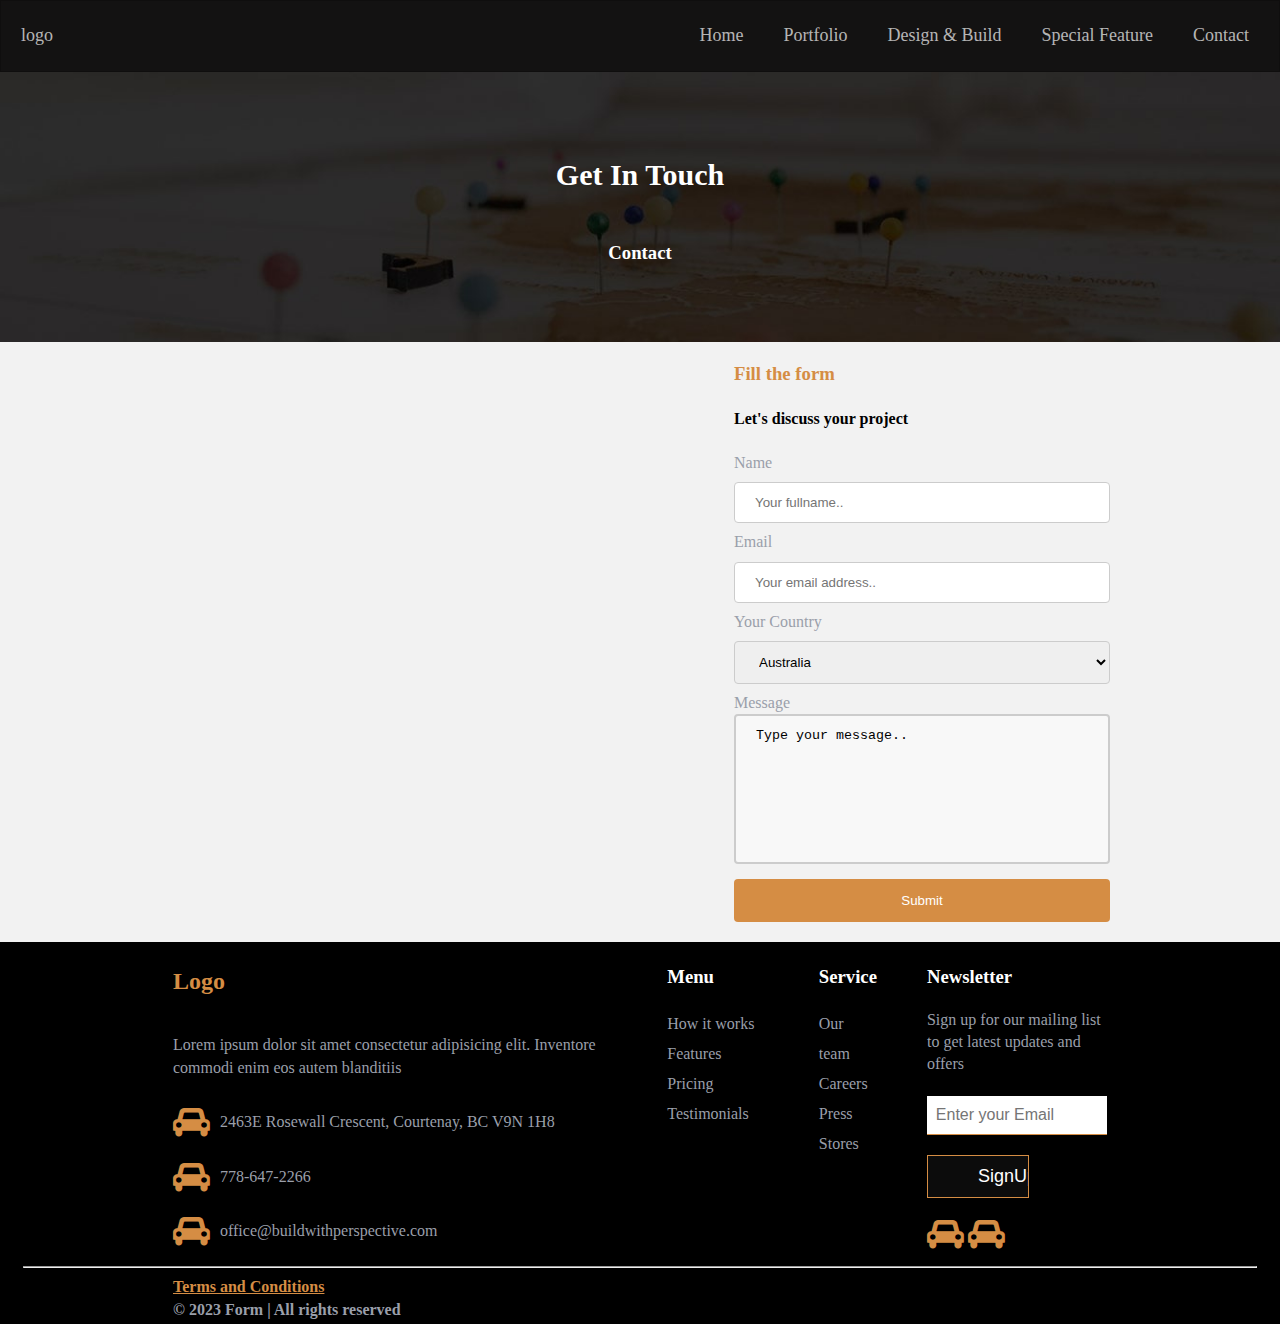
==== contact.html @ 9a8a7026 "Added contact page" ====
<!DOCTYPE html>
<html lang="en">
  <head>
    <meta charset="UTF-8" />
    <meta name="viewport" content="width=device-width, initial-scale=1.0" />
    <title>Perspective design solution</title>
    <link rel="stylesheet" href="style.css" />
    <link
      rel="stylesheet"
      href="https://cdnjs.cloudflare.com/ajax/libs/font-awesome/4.7.0/css/font-awesome.min.css"
    />
    <script>
      function showNav() {
        let mainNav = document.getElementById("main-nav");
        let navbarToggle = document.getElementById("navbar-toggle");

        if (navbarToggle.classList.contains("active")) {
          mainNav.style.display = "none";
          navbarToggle.classList.remove("active");
        } else {
          mainNav.style.display = "flex";
          navbarToggle.classList.add("active");
        }
      }
    </script>
    <!-- DGL 103 CVS1 - Ravinder Singh - Project -->
  </head>

  <body>
    <header>
      <!-- Menu Bar -->
      <nav>
        <!-- Menu Button -->
        <span id="navbar-toggle" onclick="showNav()"
          ><i class="fa fa-bars"></i
        ></span>
        <!-- Website Logo -->
        <a href="#" class="logo">logo</a>
        <!-- Menu List -->
        <ul id="main-nav">
          <li>
            <a class="nav-links" href="index.html">Home</a>
          </li>
          <li>
            <a class="nav-links" href="how-it-works.html">Portfolio</a>
          </li>
          <li>
            <a class="nav-links" href="features.html">Design & Build</a>
          </li>
          <li>
            <a class="nav-links" href="press.html">Special Feature</a>
          </li>
          <li>
            <a class="nav-links" href="contact.html">Contact</a>
          </li>
        </ul>
      </nav>
    </header>
    <main>
      <section class="contact-banner">
        <h2 class="color-theme-light">Get in touch</h2>
        <h3 class="color-theme-light">Contact</h3>
      </section>
      <section class="contact-us">
          <iframe width="100%" height="560" frameborder="0" scrolling="no" marginheight="0" marginwidth="0" src="https://maps.google.com/maps?width=100%25&amp;height=600&amp;hl=en&amp;q=Malet%20St,%20London%20WC1E%207HU,%20United%20Kingdom+(Your%20Business%20Name)&amp;t=&amp;z=14&amp;ie=UTF8&amp;iwloc=B&amp;output=embed"></iframe>
          <div>
            <h3 class="color-theme-highlighted"> Fill the form</h3>
            <h4 class="color-theme-dark">Let's discuss your project</h4>
            <form action="/action_page.php">
              <label for="fname">Name</label>
              <input class="inputfield-text" type="text" id="fname" name="firstname" placeholder="Your fullname..">
          
              <label for="lname">Email</label>
              <input class="inputfield-text" type="email" id="email" name="email" placeholder="Your email address..">
          
              <label for="country">Your Country</label>
              <select class="input-select" id="country" name="country">
                <option value="australia">Australia</option>
                <option value="canada">Canada</option>
                <option value="usa">USA</option>
              </select>
              <label for="message">Message</label>
              <textarea>Type your message..</textarea>
              <input class="input-submit" type="submit" value="Submit">
            </form>
          </div>
      </section>
    </main>

    <footer>
      <section class="footer-container">
        <div class="footer-address-container">
          <div class="footer-info">
            <h2 class="color-theme-highlighted">Logo</h2>
            <p>
              Lorem ipsum dolor sit amet consectetur adipisicing elit. Inventore
              commodi enim eos autem blanditiis
            </p>
          </div>
          <div class="footer-address">
            <div>
              <span class="fa fa-car fa-2x color-theme-highlighted"></span>
              <p>2463E Rosewall Crescent, Courtenay, BC V9N 1H8</p>
            </div>
            <div>
              <span class="fa fa-car fa-2x color-theme-highlighted"></span>
              <p>778-647-2266</p>
            </div>
            <div>
              <span class="fa fa-car fa-2x color-theme-highlighted"></span>
              <p>office@buildwithperspective.com</p>
            </div>
          </div>
        </div>

        <div class="footer-menu">
          <div class="footer-menu-list">
            <h3 class="color-theme-light">Menu</h3>
            <ul>
              <li>How it works</li>
              <li>Features</li>
              <li>Pricing</li>
              <li>Testimonials&nbsp;&nbsp;&nbsp;&nbsp;&nbsp;</li>
            </ul>
          </div>
          <div class="footer-menu-list">
            <h3 class="color-theme-light">Service</h3>
            <ul>
              <li>Our team</li>
              <li>Careers</li>
              <li>Press</li>
              <li>Stores</li>
            </ul>
          </div>
          <div>
            <h3 class="color-theme-light">Newsletter</h3>
            <ul>
              <li>
                Sign up for our mailing list to get latest updates and offers
              </li>
              <li>
                <form action="#" method="POST">
                  <input
                    class="inputfield-signup"
                    type="text"
                    required
                    placeholder="  Enter your Email"
                    name="signup"
                    id="signup"
                  />
                  <input
                    class="signup-button"
                    type="submit"
                    name="SignUp"
                    value="SignUp"
                  />
                </form>
              </li>
              <li>
                <span class="fa fa-car fa-2x color-theme-highlighted"></span>
                <span class="fa fa-car fa-2x color-theme-highlighted"></span>
              </li>
            </ul>
          </div>
        </div>
      </section>
      <hr />
      <section class="footer-disclaimer">
        <a href="#"><b>Terms and Conditions</b></a>
        <b> &copy; 2023 Form | All rights reserved</b>
      </section>
    </footer>
  </body>
</html>
---- style.css ----
html {
  font-size: 62.5%;
}

body {
  font-family: "Montserrat", serif;
  margin: 0;
  padding: 0;
  font-size: 1.8rem;
  line-height: 1.4;
  color: #9a9faa;
  background-color: #f2f2f2;
}
.wrapper-width {
  width: 1170px;
  margin: auto;
}

/* ==> Color theme <== */

.color-theme-dark {
  color: black;
}
.color-theme-light {
  color: white;
}
.color-theme-highlighted {
  color: #d58d44;
}

/* ==>  Nav Style <== */

nav {
  font-size: 1.8rem;
  background-color: rgb(19, 18, 18);
  border: 1px solid rgba(0, 0, 0, 0.2);
}

nav ul {
  list-style-type: none;
  display: none;
  flex-direction: column;
}

nav li {
  margin: 5px auto;
}

.nav-links,
.logo {
  text-decoration: none;
  color: rgba(255, 255, 255, 0.7);
}

.logo {
  display: inline-block;
  margin-top: 10px;
  margin-left: 20px;
}

#navbar-toggle {
  position: absolute;
  top: 10px;
  right: 20px;
  cursor: pointer;
  color: rgba(255, 255, 255, 0.8);
  font-size: 2.4rem;
}
/* ------------------   Home Page   ------------------------*/

/* ==>  Hero Style <== */
.hero {
  display: flex;
  flex-direction: column;
  background-image: url(images/banner-3.jpg);
  background-repeat: no-repeat;
  background-size: cover;
  background-position: top;
  text-align: center;
  align-items: center;
  justify-content: center;
  height: 50vh;
}
.hero h1 {
  font-size: 12vw;
  text-transform: uppercase;
  letter-spacing: 2rem;
}
.hero p {
  font-size: 1.8vw;
  font-weight: 500;
  text-transform: uppercase;
}

/* ==>  Service Style <== */
.service {
  margin: 0 20px;
  background-color: white;
  padding: 10px 20px;
  box-shadow: rgba(0, 0, 0, 0.24) 0px 10px 20px;
}
.service-content {
  display: flex;
  flex-direction: column;
  gap: 30px;
}
.service img {
  display: none;
}

.service-title h2,
.portfolio h2,
.experts h2 {
  font-size: 1.8rem;
  text-transform: uppercase;
  font-weight: 100;
}
.service-title h3,
.portfolio h3,
.experts h3 {
  font-size: 2.8rem;
  margin: 0;
  padding: 0;
}
.service-detail {
  text-align: left;
}
.service-detail h4 {
  font-size: 2rem;
  margin: 0;
  padding: 0;
  margin: 5px 0;
}
.service-detail p {
  margin: 0;
  padding: 2px 5px;
}
.service-list {
  margin-bottom: 20px;
}

/* ==>  portfolio Style <== */
.portfolio {
  display: flex;
  flex-direction: column;
  margin: 0 20px;
}
.portfolio-content {
  display: flex;
  flex-direction: column;
  gap: 30px;
}
.portfolio-card-description {
  background-color: white;
  box-shadow: rgba(0, 0, 0, 0.15) 0px 3px 3px 0px;
  padding-bottom: 20px;
}
.portfolio-card img {
  width: 100%;
  height: auto;
}
.portfolio-card h4,
.portfolio-card h5,
.portfolio-card p,
.portfolio-card a {
  margin: 0;
  padding: 0;
  padding: 5px 20px;
}
.portfolio-card h4 {
  font-size: 2rem;
}
.portfolio-card h5 {
  font-size: 2.2rem;
}
.portfolio-card a {
  text-transform: capitalize;
  text-decoration: underline;
}
/* ==>  experts Style <== */
.experts {
  display: flex;
  flex-direction: column;
  margin: 0 20px;
}
.experts-content {
  display: flex;
  text-align: center;
}
.experts-content figure,
.experts-content h4 {
  margin: 0;
}
.experts-content img {
  width: 100%;
}
/* ==>  Footer Style <== */

footer {
  border: solid;
  border-color: black;
  background-color: black;
  padding: 0 20px;
}
.footer-info {
  display: flex;
  flex-direction: column;
}

.footer-address > div {
  display: flex;
  flex-direction: row;
  gap: 10px;
  align-items: center;
}
.footer-menu ul {
  list-style-type: none;
  padding: 0;
  margin: 0;
}
.footer-menu div:nth-child(1),
.footer-menu div:nth-child(2) {
  display: none;
}

.inputfield-signup {
  font-size: 1.6rem;
  margin-top: 20px;
  padding: 10px 0;
  width: 100%;
  border: 1px solid #d58d44;
  border-top: none;
  border-left: none;
  border-right: none;
  color: white;
  outline: none;
}
.signup-button {
  display: flex;
  border: 1px solid #d58d44;
  background: rgba(20, 20, 20, 0.6);
  font-size: 1.8rem;
  color: white;
  margin: 20px 0;
  padding: 10px 50px;
  width: 50%;
}
.footer-disclaimer {
  display: flex;
  flex-direction: column;
  text-align: center;
}
.footer-disclaimer a {
  color: #d58d44;
}

/* ------------------   Contact Page   ------------------------*/

/* ==>  Contact banner Style <== */
.contact-banner {
  display: flex;
  flex-direction: column;
  background-image: url(images/contactus-bg.jpg);
  background-repeat: no-repeat;
  background-size: cover;
  background-position: top;
  text-align: center;
  align-items: center;
  justify-content: center;
  height: 30vh;
}
.contact-banner h2 {
  font-size: 3rem;
  text-transform: capitalize;
}
.contact-banner p {
  font-size: 2.2rem;
  padding: 0;
  margin: 0;
}
.contact-us {
  width: 100%;
}
.contact-us div {
  padding: 0 10px;
}

/* ==>  Form Style <== */

.inputfield-text,
.input-select {
  width: 100%;
  padding: 12px 20px;
  margin: 8px 0;
  display: inline-block;
  border: 1px solid #ccc;
  border-radius: 4px;
  box-sizing: border-box;
}

.input-submit {
  width: 100%;
  background-color: #d58d44;
  color: white;
  padding: 14px 20px;
  margin: 8px 0;
  border: none;
  border-radius: 4px;
  cursor: pointer;
}
textarea {
  width: 100%;
  height: 150px;
  padding: 12px 20px;
  box-sizing: border-box;
  border: 2px solid #ccc;
  border-radius: 4px;
  background-color: #f8f8f8;
  resize: none;
}

/*   ==> Media query for desktop <==  */
@media screen and (min-width: 1170px) {
  body {
    font-size: 1.6rem;
  }

  /* ==>  Nav Style <== */

  nav {
    display: flex;
    justify-content: space-between;
    padding-bottom: 0;
    height: 70px;
    align-items: center;
  }

  nav ul {
    display: flex;
    margin-right: 30px;
    flex-direction: row;
    justify-content: flex-end;
  }

  nav li {
    margin: 0;
  }

  .nav-links {
    margin-left: 40px;
  }

  .logo {
    margin-top: 0;
  }

  #navbar-toggle {
    display: none;
  }
  /* ==>  Hero Style <== */
  .hero {
    height: 100vh;
  }
  .hero h1 {
    letter-spacing: 3rem;
  }

  /* ==>  Service Style <== */

  .service,
  .portfolio,
  .experts,
  .footer-container,
  .footer-disclaimer,
  .contact-us {
    width: calc(100% - 300px);
    margin: 0 auto;
    display: flex;
    padding: 10px 0 0 10px;
    box-sizing: border-box;
  }
  .service-detail {
    display: flex;
    flex-wrap: wrap;
  }
  .service-list {
    flex: 0 0 48%;
    margin: 1%;
    padding: 20px;
    box-sizing: border-box;
  }
  .service-content {
    gap: 0;
    flex: 0 0 60%;
    box-sizing: border-box;
    padding: 0 50px;
  }
  .service-title {
    margin: 1%;
    padding: 20px;
  }
  .service-img {
    align-self: flex-end;
    flex: 0 0 40%;
    box-sizing: border-box;
  }
  .service img {
    max-width: 100%;
    height: auto;
    display: block;
  }
  /* ==>  portfolio Style <== */
  .portfolio {
    padding: 0;
    margin-top: 20px;
  }
  .portfolio-title {
    display: flex;
    flex-wrap: wrap;
    padding: 50px 0;
  }
  .portfolio-title-heading {
    flex: 1;
  }
  .portfolio-title-heading h2 {
    font-size: 2.5rem;
  }
  .portfolio-title-heading h3 {
    font-size: 5rem;
    font-weight: 700;
  }
  .portfolio-title p {
    flex: 2;
    border-left: solid;
    border-color: #d58d44;
    display: flex;
    align-items: center;
    padding: 0 50px;
    margin: 5px 20px;
  }
  .portfolio-card {
    display: flex;
    align-items: center;
  }
  .portfolio-card img {
    flex: 1;
    height: 500px;
    z-index: -1;
  }
  .portfolio-card-description {
    flex: 1;
    box-sizing: border-box;
    box-shadow: none;
    margin-left: -25%;
    max-height: 500px;
  }
  .portfolio-card > div:nth-child(1) {
    margin-left: 0;
    margin-right: -25%;
  }

  /* ==>  experts Style <== */
  .experts {
    flex-direction: row;
    flex-wrap: wrap;
    padding: 0;
    gap: 60px;
    margin: 50px auto;
  }
  .experts-heading {
    flex: 1.5;
  }
  .experts-heading p {
    padding: 0 20px;
  }
  .experts-heading-title {
    border-bottom: solid;
    border-color: #d58d44;
  }
  .experts-content {
    flex: 1;
  }
  .experts-heading h2 {
    font-size: 2.5rem;
  }
  .experts-heading h3 {
    font-size: 5rem;
    font-weight: 700;
  }

  /* ==>  portfolio Style <== */
  .footer-container {
    padding: 0;
  }
  .footer-address-container {
    margin-right: 20px;
    padding-right: 20px;
  }
  .footer-menu div:nth-child(1),
  .footer-menu div:nth-child(2) {
    display: flex;
  }
  .footer-menu {
    display: flex;
    flex-direction: row;
    gap: 50px;
  }
  .footer-menu-list {
    display: flex;
    flex-direction: column;
  }
  .footer-menu-list li {
    line-height: 30px;
  }
  .footer-disclaimer {
    padding: 0;
    text-align: left;
  }

  /* ------------------   Contact Page   ------------------------*/

  /* ==>  Form Style <== */
  .contact-us {
    padding: 0;
    display: flex;
    flex-direction: row;
    flex-wrap: wrap;
  }
  iframe {
    margin: 20px 0;
    flex: 1.5;
  }
  .contact-us div {
    padding: 0 20px;
    flex: 1;
  }
}
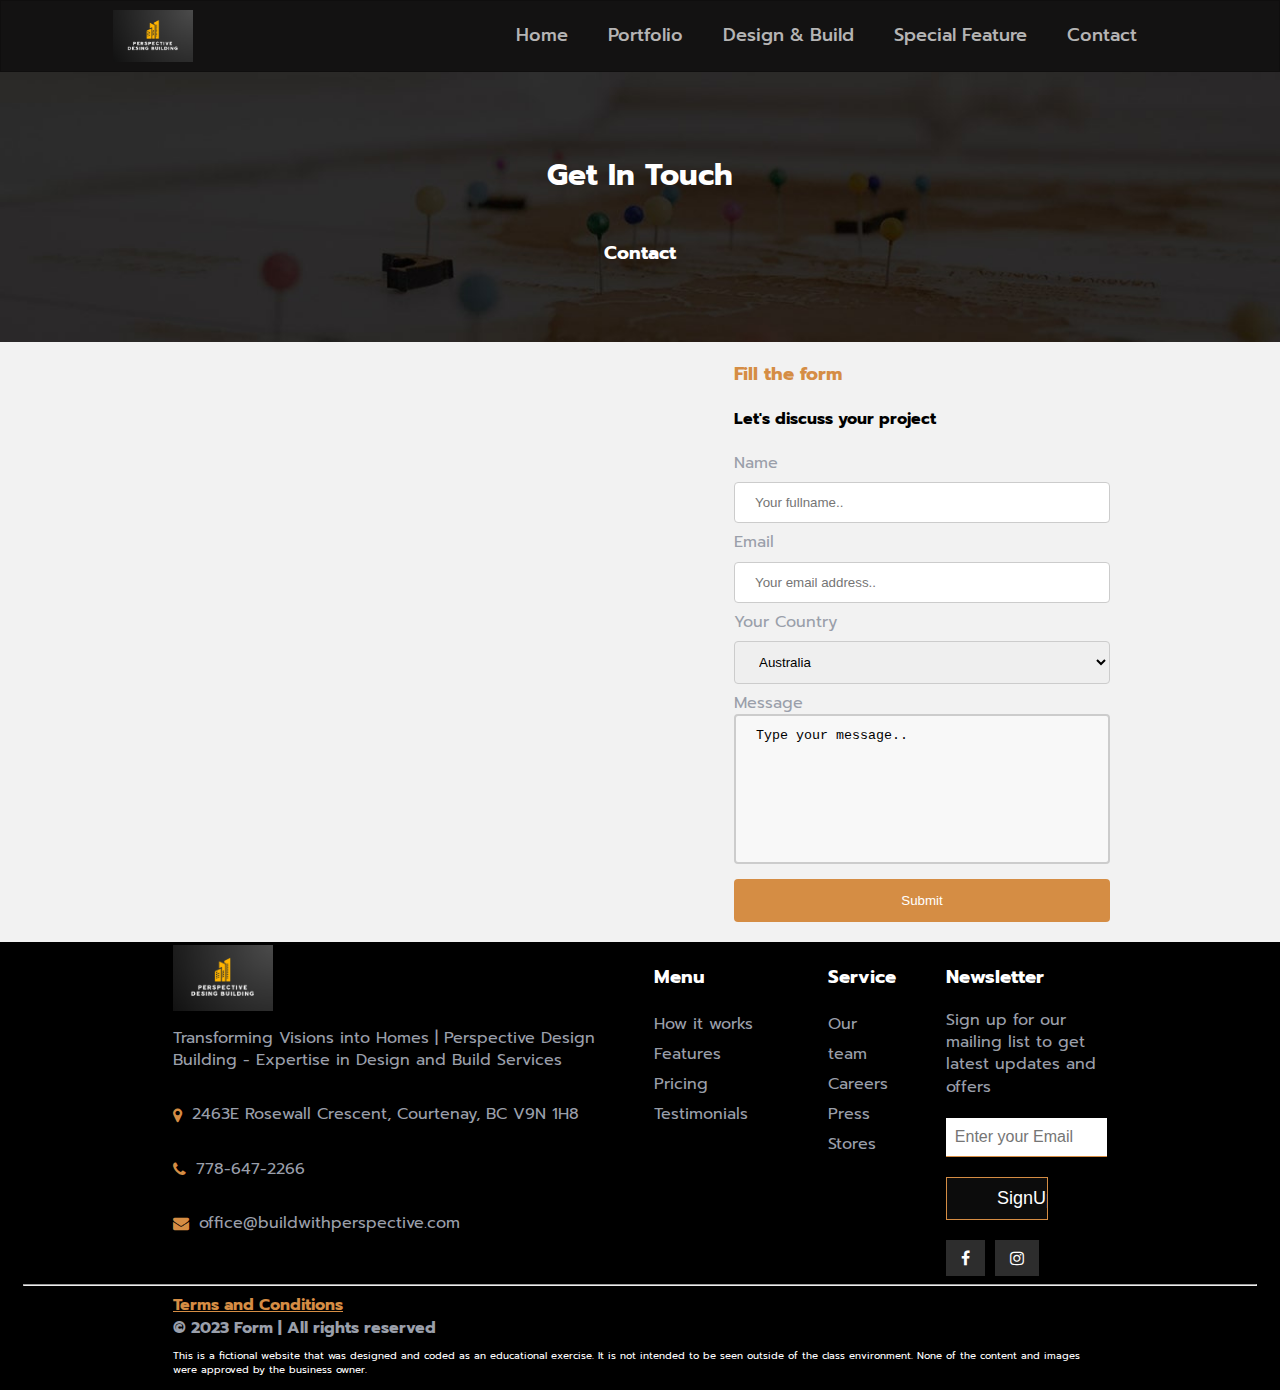
==== commit cc043a7d: "Added billing section in portfolio page" ====
--- a/contact.html
+++ b/contact.html
@@ -5,6 +5,8 @@
     <meta name="viewport" content="width=device-width, initial-scale=1.0" />
     <title>Perspective design solution</title>
     <link rel="stylesheet" href="style.css" />
+    <link href="https://fonts.googleapis.com/css2?family=Barlow:wght@200&family=Montserrat&family=Prompt&family=Quicksand&display=swap" rel="stylesheet">
+    <link href="https://fonts.googleapis.com/css2?family=Barlow:wght@200&family=Montserrat&family=Quicksand&display=swap" rel="stylesheet">
     <link
       rel="stylesheet"
       href="https://cdnjs.cloudflare.com/ajax/libs/font-awesome/4.7.0/css/font-awesome.min.css"
@@ -35,20 +37,20 @@
           ><i class="fa fa-bars"></i
         ></span>
         <!-- Website Logo -->
-        <a href="#" class="logo">logo</a>
+        <img src="images/logo.PNG" alt="logo" width="80">
         <!-- Menu List -->
         <ul id="main-nav">
           <li>
-            <a class="nav-links" href="index.html">Home</a>
+            <a class="nav-links"  href="index.html">Home</a>
           </li>
           <li>
-            <a class="nav-links" href="how-it-works.html">Portfolio</a>
+            <a class="nav-links" href="portfolio.html">Portfolio</a>
           </li>
           <li>
-            <a class="nav-links" href="features.html">Design & Build</a>
+            <a class="nav-links" href="#">Design & Build</a>
           </li>
           <li>
-            <a class="nav-links" href="press.html">Special Feature</a>
+            <a class="nav-links" href="#">Special Feature</a>
           </li>
           <li>
             <a class="nav-links" href="contact.html">Contact</a>
@@ -70,7 +72,7 @@
               <label for="fname">Name</label>
               <input class="inputfield-text" type="text" id="fname" name="firstname" placeholder="Your fullname..">
           
-              <label for="lname">Email</label>
+              <label for="email">Email</label>
               <input class="inputfield-text" type="email" id="email" name="email" placeholder="Your email address..">
           
               <label for="country">Your Country</label>
@@ -86,50 +88,48 @@
           </div>
       </section>
     </main>
-
+    <!-- Footer -->
     <footer>
       <section class="footer-container">
         <div class="footer-address-container">
           <div class="footer-info">
-            <h2 class="color-theme-highlighted">Logo</h2>
+            <img src="images/logo.PNG" alt="logo" width="100">
             <p>
-              Lorem ipsum dolor sit amet consectetur adipisicing elit. Inventore
-              commodi enim eos autem blanditiis
+              Transforming Visions into Homes | Perspective Design Building - Expertise in Design and Build Services
             </p>
           </div>
           <div class="footer-address">
             <div>
-              <span class="fa fa-car fa-2x color-theme-highlighted"></span>
+              <i class="fa fa-map-marker fa-1x color-theme-highlighted" aria-hidden="true"></i>
               <p>2463E Rosewall Crescent, Courtenay, BC V9N 1H8</p>
             </div>
             <div>
-              <span class="fa fa-car fa-2x color-theme-highlighted"></span>
+              <i class="fa fa-phone fa-1x color-theme-highlighted" aria-hidden="true"></i>
               <p>778-647-2266</p>
             </div>
             <div>
-              <span class="fa fa-car fa-2x color-theme-highlighted"></span>
+              <i class="fa fa-envelope fa-1x color-theme-highlighted" aria-hidden="true"></i>
               <p>office@buildwithperspective.com</p>
             </div>
           </div>
         </div>
-
         <div class="footer-menu">
           <div class="footer-menu-list">
             <h3 class="color-theme-light">Menu</h3>
             <ul>
-              <li>How it works</li>
-              <li>Features</li>
-              <li>Pricing</li>
-              <li>Testimonials&nbsp;&nbsp;&nbsp;&nbsp;&nbsp;</li>
+              <li> <a href="#">How it works</a> </li>
+              <li><a href="#">Features</a></li>
+              <li> <a href="#">Pricing</a></li>
+              <li><a href="#">Testimonials</a>&nbsp;&nbsp;&nbsp;&nbsp;&nbsp;</li>
             </ul>
           </div>
           <div class="footer-menu-list">
             <h3 class="color-theme-light">Service</h3>
             <ul>
-              <li>Our team</li>
-              <li>Careers</li>
-              <li>Press</li>
-              <li>Stores</li>
+              <li><a href="#">Our team</a></li>
+              <li><a href="#">Careers</a></li>
+              <li><a href="#">Press</a></li>
+              <li><a href="#">Stores</a></li>
             </ul>
           </div>
           <div>
@@ -156,9 +156,13 @@
                   />
                 </form>
               </li>
-              <li>
-                <span class="fa fa-car fa-2x color-theme-highlighted"></span>
-                <span class="fa fa-car fa-2x color-theme-highlighted"></span>
+              <li class="footer-media-icons">
+                <a href="https://www.facebook.com/people/Perspective-Design-Build-Ltd/100063958185786/">
+                  <i class="fa fa-facebook fa-1x color-theme-light" aria-hidden="true"></i>
+                </a>
+                <a href="https://www.instagram.com/perspectivedesignbuildltd/">
+                  <i class="fa fa-instagram fa-1x color-theme-light" aria-hidden="true"></i>
+                </a>
               </li>
             </ul>
           </div>
@@ -168,6 +172,7 @@
       <section class="footer-disclaimer">
         <a href="#"><b>Terms and Conditions</b></a>
         <b> &copy; 2023 Form | All rights reserved</b>
+        <p class="color-theme-light">This is a fictional website that was designed and coded as an educational exercise. It is not intended to be seen outside of the class environment. None of the content and images were approved by the business owner.</p>
       </section>
     </footer>
   </body>
--- a/style.css
+++ b/style.css
@@ -6,7 +6,7 @@
   font-family: "Montserrat", serif;
   margin: 0;
   padding: 0;
-  font-size: 1.8rem;
+  font-size: 1.6rem;
   line-height: 1.4;
   color: #9a9faa;
   background-color: #f2f2f2;
@@ -66,6 +66,8 @@
   color: rgba(255, 255, 255, 0.8);
   font-size: 2.4rem;
 }
+
+
 /* ------------------   Home Page   ------------------------*/
 
 /* ==>  Hero Style <== */
@@ -82,12 +84,12 @@
   height: 50vh;
 }
 .hero h1 {
-  font-size: 12vw;
+  font-size: 7vw;
   text-transform: uppercase;
   letter-spacing: 2rem;
 }
 .hero p {
-  font-size: 1.8vw;
+  font-size: 2.2vw;
   font-weight: 500;
   text-transform: uppercase;
 }
@@ -122,6 +124,10 @@
   margin: 0;
   padding: 0;
 }
+.service-title p
+{
+  font-style: italic;
+}
 .service-detail {
   text-align: left;
 }
@@ -194,6 +200,43 @@
 .experts-content img {
   width: 100%;
 }
+
+/* ==>  CTA Style <== */
+
+.cta
+{
+  display: flex;
+  flex-direction: column;
+  text-align: center;
+  margin: 20px 20px;
+}
+.cta section
+{
+  background-color: white;
+  margin: 2px 0;
+  padding: 10px 0;
+}
+.cta h3,.cta p
+{
+  padding: 0;
+  margin: 0;
+  padding: 5px 0;
+}
+.cta a
+{
+  display: inline-block;
+  width: 115px;
+  height: 25px;
+  background-color: #d58d44;
+  padding: 10px;
+  text-align: center;
+  border-radius: 5px;
+  color: white;
+  font-weight: bold;
+  line-height: 25px;
+  text-decoration: none;
+}
+
 /* ==>  Footer Style <== */
 
 footer {
@@ -232,7 +275,6 @@
   border-top: none;
   border-left: none;
   border-right: none;
-  color: white;
   outline: none;
 }
 .signup-button {
@@ -250,8 +292,28 @@
   flex-direction: column;
   text-align: center;
 }
-.footer-disclaimer a {
+.footer-media-icons
+{
+  display: flex;
+  gap: 10px;
+}
+.footer-media-icons i
+{
+  background-color: #2d2d2d;
+  padding: 10px 15px;
+}
+.footer-disclaimer a
+{
   color: #d58d44;
+  text-decoration: underline;
+}
+.footer-disclaimer p 
+{
+  font-size: 1rem;
+}
+footer a {
+  color: #9a9faa;;
+  text-decoration: none;
 }
 
 /* ------------------   Contact Page   ------------------------*/
@@ -319,20 +381,101 @@
   resize: none;
 }
 
+/* ------------------   Portfolio Page   ------------------------*/
+
+/* ==>  Blog Style <== */
+
+.blog {
+  display: flex;
+  flex-direction: column;
+  margin: 0 20px;
+}
+
+.blog-content
+{
+  display: flex;
+  flex-direction: column;
+}
+.blog-content figure
+{
+  margin: 0;
+  background-color: white;
+  margin-bottom: 20px;
+  padding-bottom: 10px;
+}
+.blog-content img
+{
+  width: 100%;
+}
+.blog-content figcaption,.blog-content h2,.blog-content a
+{
+  padding: 0 10px;
+}
+.blog-content h2
+{
+  font-size: 1.8rem;
+}
+.blog-content a
+{
+  text-decoration: underline;
+}
+
+/* ==>  Billing Style <== */
+
+.billing 
+{
+  margin: 0 20px;
+  margin-bottom: 30px;
+}
+.billing-content {
+  width: 100%;
+  border-collapse: collapse;
+  font-size: 2.1vw;
+}
+
+.billing-content td, .billing-content th {
+  border: 1px solid #ddd;
+  padding: 8px;
+}
+
+.billing-content tr:nth-child(even) /* use this code to get even child of tr tag */
+{
+  background-color: white;
+}
+
+.billing-content tr:hover  /* changing the color of table row when cursor is over the row */
+{
+  background-color: #ddd;
+}
+
+.billing-content th {
+  padding-top: 12px;
+  padding-bottom: 12px;
+  text-align: left;
+  background-color: #d58d44;
+  color: white;
+}
+
+
+
 /*   ==> Media query for desktop <==  */
-@media screen and (min-width: 1170px) {
+
+@media screen and (min-width: 1200px) {
   body {
     font-size: 1.6rem;
-  }
-
-  /* ==>  Nav Style <== */
+    font-family: 'Prompt', sans-serif;
+  }
+
+  /* ==>  Nav Style desktop <== */
 
   nav {
-    display: flex;
-    justify-content: space-between;
+    font-weight: 500;
+    display: flex;
+    justify-content: space-around;
     padding-bottom: 0;
     height: 70px;
     align-items: center;
+    gap: 20px;
   }
 
   nav ul {
@@ -359,20 +502,33 @@
   }
   /* ==>  Hero Style <== */
   .hero {
-    height: 100vh;
+    height: 85vh;
   }
   .hero h1 {
+    font-size: 11vw;
+    font-weight: 900;
     letter-spacing: 3rem;
-  }
-
-  /* ==>  Service Style <== */
+    padding: 0;
+    margin: 0;
+  }
+  .hero p
+  {
+    padding: 0;
+    margin: 0;
+    font-size: 3vh;
+  }
+  /* ==>  Service Style desktop <== */
 
   .service,
   .portfolio,
   .experts,
   .footer-container,
   .footer-disclaimer,
-  .contact-us {
+  .contact-us,
+  .blog,
+  .cta,
+  .billing 
+  {
     width: calc(100% - 300px);
     margin: 0 auto;
     display: flex;
@@ -409,7 +565,7 @@
     height: auto;
     display: block;
   }
-  /* ==>  portfolio Style <== */
+  /* ==>  portfolio Style desktop <== */
   .portfolio {
     padding: 0;
     margin-top: 20px;
@@ -459,7 +615,7 @@
     margin-right: -25%;
   }
 
-  /* ==>  experts Style <== */
+  /* ==>  experts Style desktop <== */
   .experts {
     flex-direction: row;
     flex-wrap: wrap;
@@ -488,7 +644,25 @@
     font-weight: 700;
   }
 
-  /* ==>  portfolio Style <== */
+  /* ==>  CTA Style <== */
+
+  .cta
+  {
+    padding: 0;
+    flex-direction: row;
+    justify-content: space-between;
+    flex-wrap: wrap;
+    gap: 5px;
+    margin-top: 30px;
+    margin-bottom: 30px;
+  }
+  .cta section
+  {
+    flex: 1;
+    padding: 50px 0;
+  }
+
+  /* ==>  Footer Style desktop <== */
   .footer-container {
     padding: 0;
   }
@@ -519,7 +693,7 @@
 
   /* ------------------   Contact Page   ------------------------*/
 
-  /* ==>  Form Style <== */
+  /* ==>  Form Style desktop <== */
   .contact-us {
     padding: 0;
     display: flex;
@@ -534,4 +708,67 @@
     padding: 0 20px;
     flex: 1;
   }
-}
+
+/* ------------------   Portfolio Page   ------------------------*/
+
+/* ==>  Blog Style desktop <== */
+
+.blog {
+  padding: 0;
+  margin-top: 20px;
+}
+.blog-title {
+  display: flex;
+  flex-wrap: wrap;
+  padding: 50px 0;
+}
+.blog-title-heading {
+  flex: 1;
+}
+.blog-title-heading h2 {
+  font-size: 2.5rem;
+}
+.blog-title-heading h3 {
+  font-size: 5rem;
+  font-weight: 700;
+}
+.blog-title p {
+  flex: 2;
+  border-left: solid;
+  border-color: #d58d44;
+  display: flex;
+  align-items: center;
+  padding: 0 50px;
+  margin: 5px 20px;
+}
+.blog-content div
+{
+  display: flex;
+  flex-direction: row;
+  gap: 30px;
+}
+
+
+/* ==>  Billing Style <== */
+
+.billing
+{
+  flex-direction: row;
+  flex-wrap: wrap;
+  padding: 0;
+  padding-top: 30px;
+}
+.billing-heading {
+  flex: 1.5;
+}
+.billing-heading p {
+  padding: 0 20px;
+}
+.billing-heading-title {
+  border-bottom: solid;
+  border-color: #d58d44;
+}
+.billing-content {
+  font-size: 1.6rem;
+}
+}
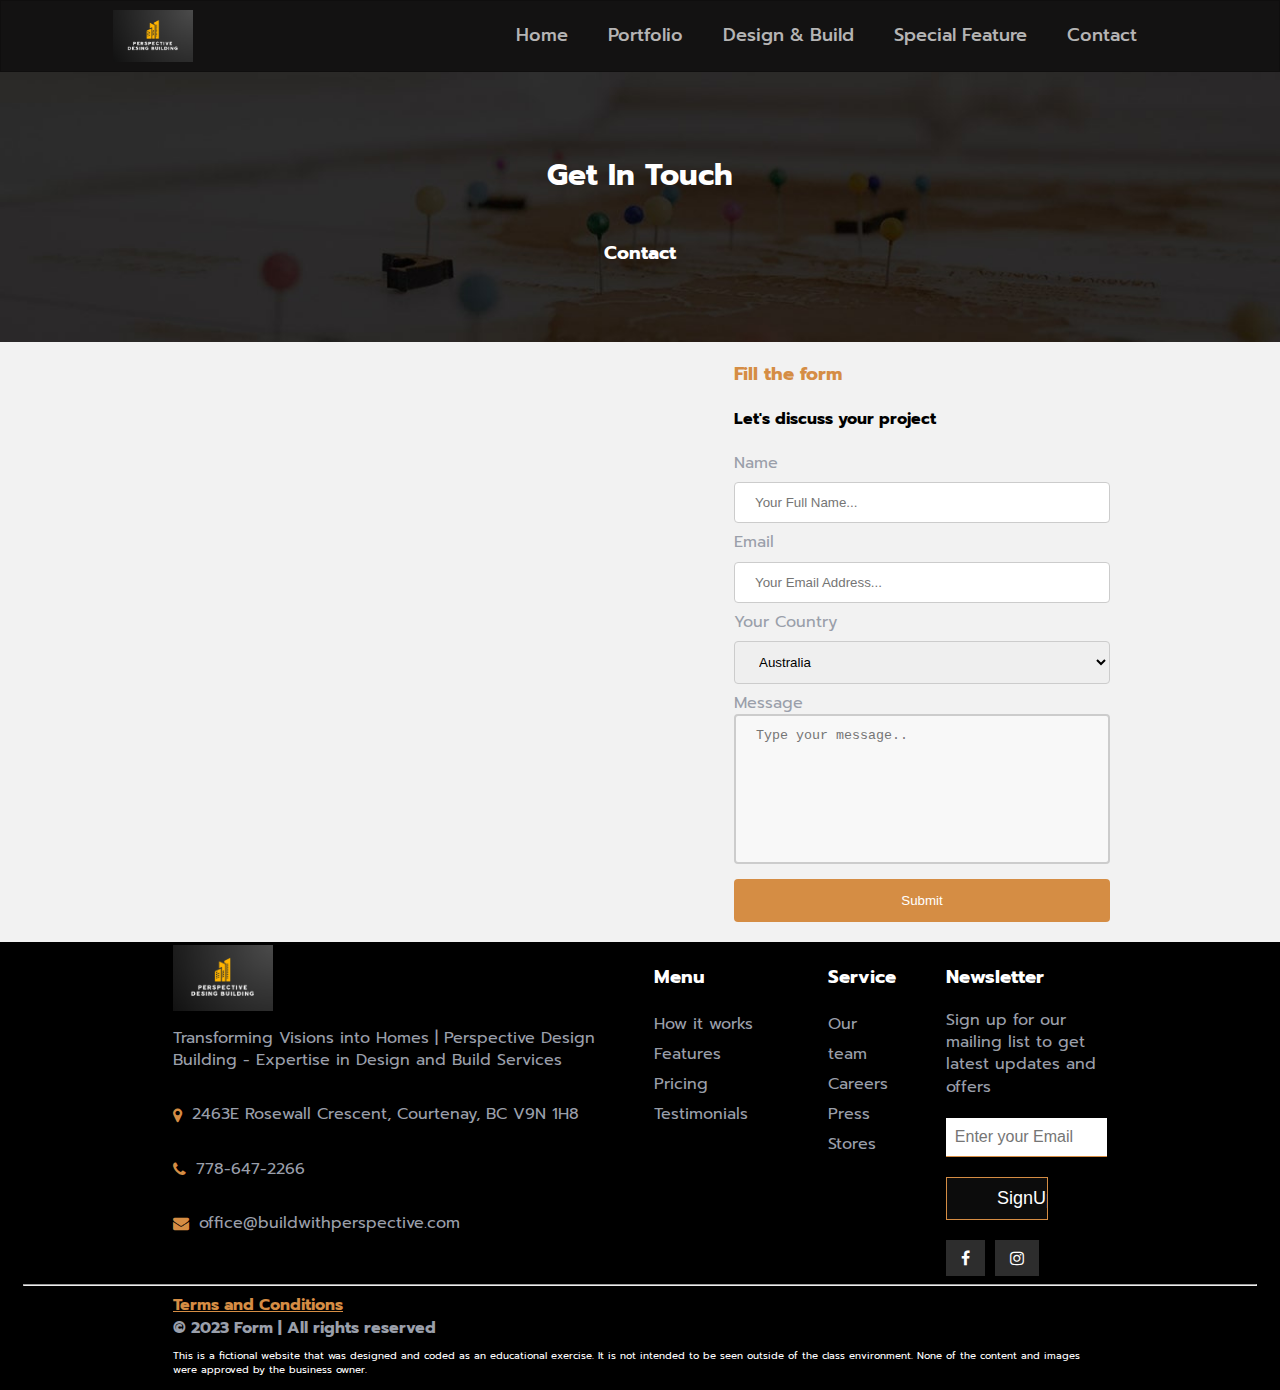
==== commit be0c6cdb: "Added Animations and transitions" ====
--- a/contact.html
+++ b/contact.html
@@ -34,7 +34,7 @@
       <nav>
         <!-- Menu Button -->
         <span id="navbar-toggle" onclick="showNav()"
-          ><i class="fa fa-bars"></i
+          ><i class="fa fa-bars color-theme-highlighted"></i
         ></span>
         <!-- Website Logo -->
         <img src="images/logo.PNG" alt="logo" width="80">
@@ -70,10 +70,10 @@
             <h4 class="color-theme-dark">Let's discuss your project</h4>
             <form action="/action_page.php">
               <label for="fname">Name</label>
-              <input class="inputfield-text" type="text" id="fname" name="firstname" placeholder="Your fullname..">
+              <input class="inputfield-text" type="text" id="fname" name="firstname" placeholder="Your Full Name...">
           
               <label for="email">Email</label>
-              <input class="inputfield-text" type="email" id="email" name="email" placeholder="Your email address..">
+              <input class="inputfield-text" type="email" id="email" name="email" placeholder="Your Email Address...">
           
               <label for="country">Your Country</label>
               <select class="input-select" id="country" name="country">
@@ -82,7 +82,7 @@
                 <option value="usa">USA</option>
               </select>
               <label for="message">Message</label>
-              <textarea>Type your message..</textarea>
+              <textarea placeholder="Type your message.."></textarea>
               <input class="input-submit" type="submit" value="Submit">
             </form>
           </div>
--- a/style.css
+++ b/style.css
@@ -21,12 +21,17 @@
 .color-theme-dark {
   color: black;
 }
+
 .color-theme-light {
   color: white;
 }
+
 .color-theme-highlighted {
   color: #d58d44;
 }
+
+
+/* ------------------   Home Page   ------------------------*/
 
 /* ==>  Nav Style <== */
 
@@ -66,9 +71,11 @@
   color: rgba(255, 255, 255, 0.8);
   font-size: 2.4rem;
 }
-
-
-/* ------------------   Home Page   ------------------------*/
+nav a:hover  /* changing the color of Menu list elements */
+{
+  color: #d58d44;
+}
+
 
 /* ==>  Hero Style <== */
 .hero {
@@ -87,10 +94,38 @@
   font-size: 7vw;
   text-transform: uppercase;
   letter-spacing: 2rem;
+  transition: transform 10s;
+  transition: color 1s; /* For modern browsers */
+  cursor: pointer;
+  transform: scale(1);
+  transition: all 0.3s ease-in-out 0.2s;
+}
+
+.hero h1:hover {   /* zoom in and out animation effect */
+  transform: scale(1.05);
+  transition: all 0.3s ease-in-out 0.2s;
+  color: #c98c50
+}
+.hero p  /* Reference of this animation of from this website. https://developer.mozilla.org/en-US/docs/Web/CSS/CSS_animations/Using_CSS_animations */
+{
+  animation-duration: 3s;
+  animation-name: slidein;
+  animation-iteration-count: 1;
+}
+@keyframes slidein {
+  from {
+    margin-left: 100%;
+    width: 300%;
+  }
+
+  to {
+    margin-left: 0%;
+    width: 100%;
+  }
 }
 .hero p {
-  font-size: 2.2vw;
-  font-weight: 500;
+  font-size: 3.2vw;
+  font-weight: 600;
   text-transform: uppercase;
 }
 
@@ -146,6 +181,7 @@
 }
 
 /* ==>  portfolio Style <== */
+
 .portfolio {
   display: flex;
   flex-direction: column;
@@ -199,6 +235,14 @@
 }
 .experts-content img {
   width: 100%;
+  opacity: 0.7;
+  transition: .5s ease;      
+  backface-visibility: hidden;
+  cursor: pointer;
+}
+.experts-content img:hover  /* changing the opacity of an image */
+{
+  opacity: 1;
 }
 
 /* ==>  CTA Style <== */
@@ -222,7 +266,7 @@
   margin: 0;
   padding: 5px 0;
 }
-.cta a
+.cta-chat-button
 {
   display: inline-block;
   width: 115px;
@@ -236,6 +280,10 @@
   line-height: 25px;
   text-decoration: none;
 }
+.cta-chat-button:hover
+{
+  background-color: #ae7236;
+}
 
 /* ==>  Footer Style <== */
 
@@ -250,7 +298,7 @@
   flex-direction: column;
 }
 
-.footer-address > div {
+.footer-address > div {  /* using this code to target the all div childs that come under footer address I have the pseudo code, because I did not want to use extra classes or id's to control the tags */
   display: flex;
   flex-direction: row;
   gap: 10px;
@@ -261,7 +309,7 @@
   padding: 0;
   margin: 0;
 }
-.footer-menu div:nth-child(1),
+.footer-menu div:nth-child(1), /* using this code to get the 1st and 2nd child of div */
 .footer-menu div:nth-child(2) {
   display: none;
 }
@@ -286,6 +334,14 @@
   margin: 20px 0;
   padding: 10px 50px;
   width: 50%;
+  cursor: pointer;
+  justify-content: center;
+}
+.signup-button:hover
+{
+  color: #c98c50;
+  background-color: white;
+  
 }
 .footer-disclaimer {
   display: flex;
@@ -437,6 +493,18 @@
   border: 1px solid #ddd;
   padding: 8px;
 }
+.billing-content tr td:nth-child(1),.billing-content tr th:nth-child(1) 
+{
+  text-align: center;
+}
+.billing-content tr td:nth-child(6),.billing-content tr th:nth-child(6) /* hiding two coloum in mobile view */
+{
+  display: none;
+}
+.billing-content tr td:nth-child(3),.billing-content tr th:nth-child(3) 
+{
+  display: none;
+}
 
 .billing-content tr:nth-child(even) /* use this code to get even child of tr tag */
 {
@@ -461,63 +529,13 @@
 /*   ==> Media query for desktop <==  */
 
 @media screen and (min-width: 1200px) {
+
+/* ==>  Common code Start <== */
+
   body {
     font-size: 1.6rem;
     font-family: 'Prompt', sans-serif;
   }
-
-  /* ==>  Nav Style desktop <== */
-
-  nav {
-    font-weight: 500;
-    display: flex;
-    justify-content: space-around;
-    padding-bottom: 0;
-    height: 70px;
-    align-items: center;
-    gap: 20px;
-  }
-
-  nav ul {
-    display: flex;
-    margin-right: 30px;
-    flex-direction: row;
-    justify-content: flex-end;
-  }
-
-  nav li {
-    margin: 0;
-  }
-
-  .nav-links {
-    margin-left: 40px;
-  }
-
-  .logo {
-    margin-top: 0;
-  }
-
-  #navbar-toggle {
-    display: none;
-  }
-  /* ==>  Hero Style <== */
-  .hero {
-    height: 85vh;
-  }
-  .hero h1 {
-    font-size: 11vw;
-    font-weight: 900;
-    letter-spacing: 3rem;
-    padding: 0;
-    margin: 0;
-  }
-  .hero p
-  {
-    padding: 0;
-    margin: 0;
-    font-size: 3vh;
-  }
-  /* ==>  Service Style desktop <== */
 
   .service,
   .portfolio,
@@ -535,6 +553,62 @@
     padding: 10px 0 0 10px;
     box-sizing: border-box;
   }
+
+  /* ==>  Common code End <== */
+
+  /* ==>  Nav Style desktop <== */
+
+  nav {
+    font-weight: 500;
+    display: flex;
+    justify-content: space-around;
+    padding-bottom: 0;
+    height: 70px;
+    align-items: center;
+    gap: 20px;
+  }
+
+  nav ul {
+    display: flex;
+    margin-right: 30px;
+    flex-direction: row;
+    justify-content: flex-end;
+  }
+
+  nav li {
+    margin: 0;
+  }
+
+  .nav-links {
+    margin-left: 40px;
+  }
+
+  .logo {
+    margin-top: 0;
+  }
+
+  #navbar-toggle {
+    display: none;
+  }
+  /* ==>  Hero Style <== */
+  .hero {
+    height: 85vh;
+  }
+  .hero h1 {
+    font-size: 11vw;
+    font-weight: 900;
+    letter-spacing: 3rem;
+    padding: 0;
+    margin: 0;
+  }
+  .hero p
+  {
+    padding: 0;
+    margin: 0;
+    font-size: 3vh;
+  }
+  /* ==>  Service Style desktop <== */
+
   .service-detail {
     display: flex;
     flex-wrap: wrap;
@@ -748,7 +822,6 @@
   gap: 30px;
 }
 
-
 /* ==>  Billing Style <== */
 
 .billing
@@ -771,4 +844,12 @@
 .billing-content {
   font-size: 1.6rem;
 }
-}
+.billing-content tr td:nth-child(6),.billing-content tr th:nth-child(6) /* showing the last column of table for desktop */
+{
+  display: table-cell; 
+}
+.billing-content tr td:nth-child(3),.billing-content tr th:nth-child(3) 
+{
+  display: table-cell;
+}
+}
